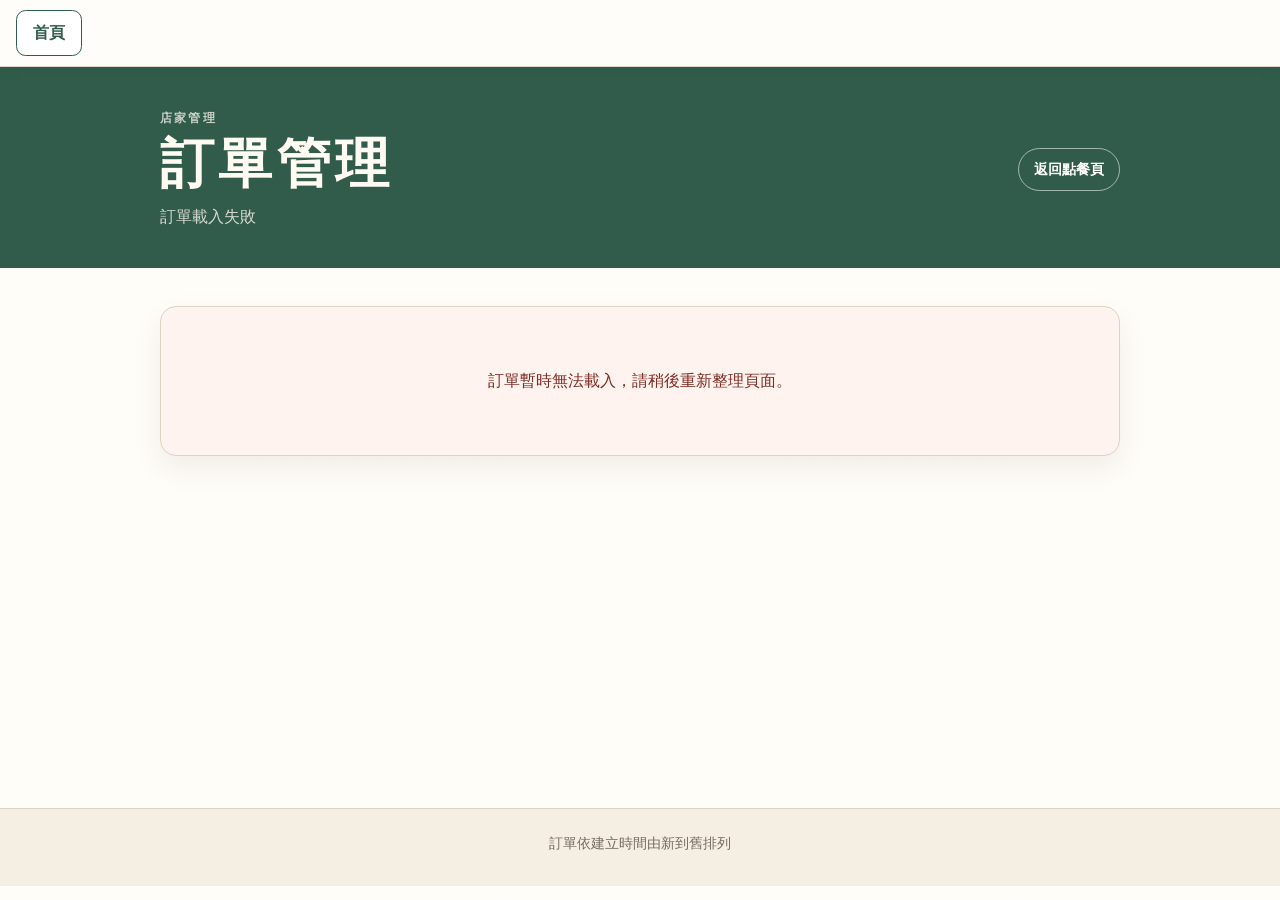
==== frontend/admin.html @ 34c6fdcf "Prepare AI menu ordering app for deployment" ====
<!doctype html>
<html lang="zh-Hant">
  <head>
    <meta charset="utf-8">
    <meta name="viewport" content="width=device-width, initial-scale=1">
    <meta name="description" content="AI 菜單點餐系統訂單管理後台">
    <title>訂單管理｜AI 菜單點餐系統</title>
    <link rel="stylesheet" href="/frontend/navigation.css">
    <link rel="stylesheet" href="./admin.css">
    <script src="./admin.js" defer></script>
  </head>
  <body>
    <nav class="top-home-nav" aria-label="主要導覽"><a href="/">首頁</a></nav>
    <header class="admin-header">
      <div class="header-inner">
        <div>
          <p class="eyebrow">店家管理</p>
          <h1>訂單管理</h1>
          <p id="order-summary" class="header-note">訂單載入中</p>
        </div>
        <a class="ordering-link" href="/frontend/">返回點餐頁</a>
      </div>
    </header>

    <main class="admin-main">
      <div id="orders-status" class="status-panel" role="status" aria-live="polite">
        <span class="loading-dot" aria-hidden="true"></span>
        <span>訂單載入中</span>
      </div>
      <section id="orders-list" class="orders-list" aria-label="訂單列表"></section>
    </main>

    <footer class="admin-footer">
      <p>訂單依建立時間由新到舊排列</p>
    </footer>
  </body>
</html>
---- frontend/navigation.css ----
.top-home-nav {
  position: sticky;
  top: 0;
  z-index: 50;
  padding: 0.65rem 1rem;
  border-bottom: 1px solid #ded4c8;
  background: rgba(255, 253, 249, 0.97);
  box-shadow: 0 0.2rem 0.8rem rgba(47, 41, 36, 0.08);
}

.top-home-nav a {
  display: inline-flex;
  align-items: center;
  min-height: 2.5rem;
  padding: 0.55rem 1rem;
  border: 1px solid #315c4b;
  border-radius: 0.6rem;
  color: #315c4b;
  background: #fff;
  font-family: "Microsoft JhengHei", sans-serif;
  font-weight: 900;
  text-decoration: none;
}

.top-home-nav a:hover,
.top-home-nav a:focus-visible {
  color: #fff;
  background: #315c4b;
}
---- frontend/admin.css ----
:root {
  color-scheme: light;
  --paper: #fffdf8;
  --paper-warm: #f5eee2;
  --ink: #2e2924;
  --muted: #746b62;
  --line: #ded2c2;
  --accent: #a33d2f;
  --accent-dark: #7f2c22;
  --leaf: #315c4b;
  --shadow: 0 12px 30px rgb(61 42 27 / 8%);
}

* {
  box-sizing: border-box;
}

body {
  min-width: 320px;
  min-height: 100vh;
  margin: 0;
  color: var(--ink);
  background:
    linear-gradient(rgb(255 253 248 / 94%), rgb(255 253 248 / 94%)),
    repeating-linear-gradient(90deg, transparent 0 23px, rgb(145 113 79 / 7%) 24px);
  font-family: "Noto Sans TC", "PingFang TC", "Microsoft JhengHei", sans-serif;
  line-height: 1.6;
}

.admin-header {
  color: #fffaf2;
  background: var(--leaf);
}

.header-inner {
  display: flex;
  width: min(100% - 40px, 960px);
  margin: 0 auto;
  padding: 42px 0 38px;
  align-items: center;
  justify-content: space-between;
  gap: 28px;
}

.eyebrow,
.header-note,
.admin-footer p {
  margin: 0;
}

.eyebrow {
  margin-bottom: 5px;
  color: rgb(255 250 242 / 74%);
  font-size: 0.76rem;
  font-weight: 800;
  letter-spacing: 0.18em;
}

h1 {
  margin: 0;
  font-size: clamp(2rem, 7vw, 3.4rem);
  line-height: 1.15;
  letter-spacing: 0.08em;
}

.header-note {
  margin-top: 8px;
  color: rgb(255 250 242 / 80%);
}

.ordering-link {
  flex: 0 0 auto;
  padding: 9px 15px;
  border: 1px solid rgb(255 255 255 / 55%);
  border-radius: 999px;
  color: #fff;
  text-decoration: none;
  font-size: 0.9rem;
  font-weight: 800;
}

.ordering-link:hover,
.ordering-link:focus-visible {
  color: var(--leaf);
  background: #fffaf2;
}

.admin-main {
  width: min(100% - 40px, 960px);
  min-height: 60vh;
  margin: 0 auto;
  padding: 38px 0 64px;
}

.status-panel {
  display: flex;
  min-height: 150px;
  padding: 30px;
  align-items: center;
  justify-content: center;
  gap: 12px;
  border: 1px solid var(--line);
  border-radius: 16px;
  color: var(--muted);
  background: var(--paper);
  box-shadow: var(--shadow);
  text-align: center;
}

.status-panel[data-state="error"] {
  color: var(--accent-dark);
  background: #fff3ef;
}

.status-panel[data-state="empty"] {
  color: var(--leaf);
}

.status-panel[hidden] {
  display: none;
}

.loading-dot {
  width: 10px;
  height: 10px;
  border-radius: 50%;
  background: var(--accent);
  animation: pulse 1.1s ease-in-out infinite;
}

.orders-list {
  display: grid;
  gap: 22px;
}

.order-card {
  overflow: hidden;
  border: 1px solid var(--line);
  border-radius: 16px;
  background: var(--paper);
  box-shadow: var(--shadow);
}

.order-card-header {
  display: grid;
  grid-template-columns: minmax(0, 1fr) auto;
  gap: 8px 24px;
  padding: 20px 22px;
  border-bottom: 1px solid var(--line);
  background: var(--paper-warm);
}

.order-title,
.customer-name,
.order-time,
.order-total {
  margin: 0;
}

.order-title {
  color: var(--accent-dark);
  font-size: 1.18rem;
  font-weight: 900;
}

.customer-name {
  font-size: 1rem;
  font-weight: 800;
}

.order-time {
  grid-column: 1;
  color: var(--muted);
  font-size: 0.86rem;
}

.order-total {
  align-self: center;
  grid-column: 2;
  grid-row: 1 / 3;
  color: var(--accent);
  font-size: 1.28rem;
  font-weight: 900;
  white-space: nowrap;
}

.order-items {
  margin: 0;
  padding: 0 22px;
  list-style: none;
}

.order-item {
  display: grid;
  grid-template-columns: minmax(0, 1fr) auto;
  gap: 4px 20px;
  padding: 16px 0;
  border-bottom: 1px solid var(--line);
}

.order-item:last-child {
  border-bottom: 0;
}

.item-name,
.item-details,
.item-subtotal {
  margin: 0;
}

.item-name {
  font-weight: 800;
}

.item-details {
  grid-column: 1;
  color: var(--muted);
  font-size: 0.84rem;
}

.item-subtotal {
  align-self: center;
  grid-column: 2;
  grid-row: 1 / 3;
  color: var(--accent-dark);
  font-weight: 900;
  white-space: nowrap;
}

.admin-footer {
  padding: 24px 20px 32px;
  border-top: 1px solid var(--line);
  color: var(--muted);
  background: var(--paper-warm);
  font-size: 0.85rem;
  text-align: center;
}

@keyframes pulse {
  0%,
  100% {
    opacity: 0.35;
    transform: scale(0.78);
  }

  50% {
    opacity: 1;
    transform: scale(1);
  }
}

@media (max-width: 600px) {
  .header-inner,
  .admin-main {
    width: min(100% - 28px, 960px);
  }

  .header-inner {
    align-items: flex-start;
    padding: 32px 0 30px;
    flex-direction: column;
    gap: 18px;
  }

  .admin-main {
    padding: 28px 0 48px;
  }

  .order-card-header {
    grid-template-columns: 1fr;
  }

  .order-time,
  .order-total {
    grid-column: 1;
    grid-row: auto;
  }

  .order-total {
    margin-top: 5px;
  }
}

@media (prefers-reduced-motion: reduce) {
  .loading-dot {
    animation: none;
  }
}
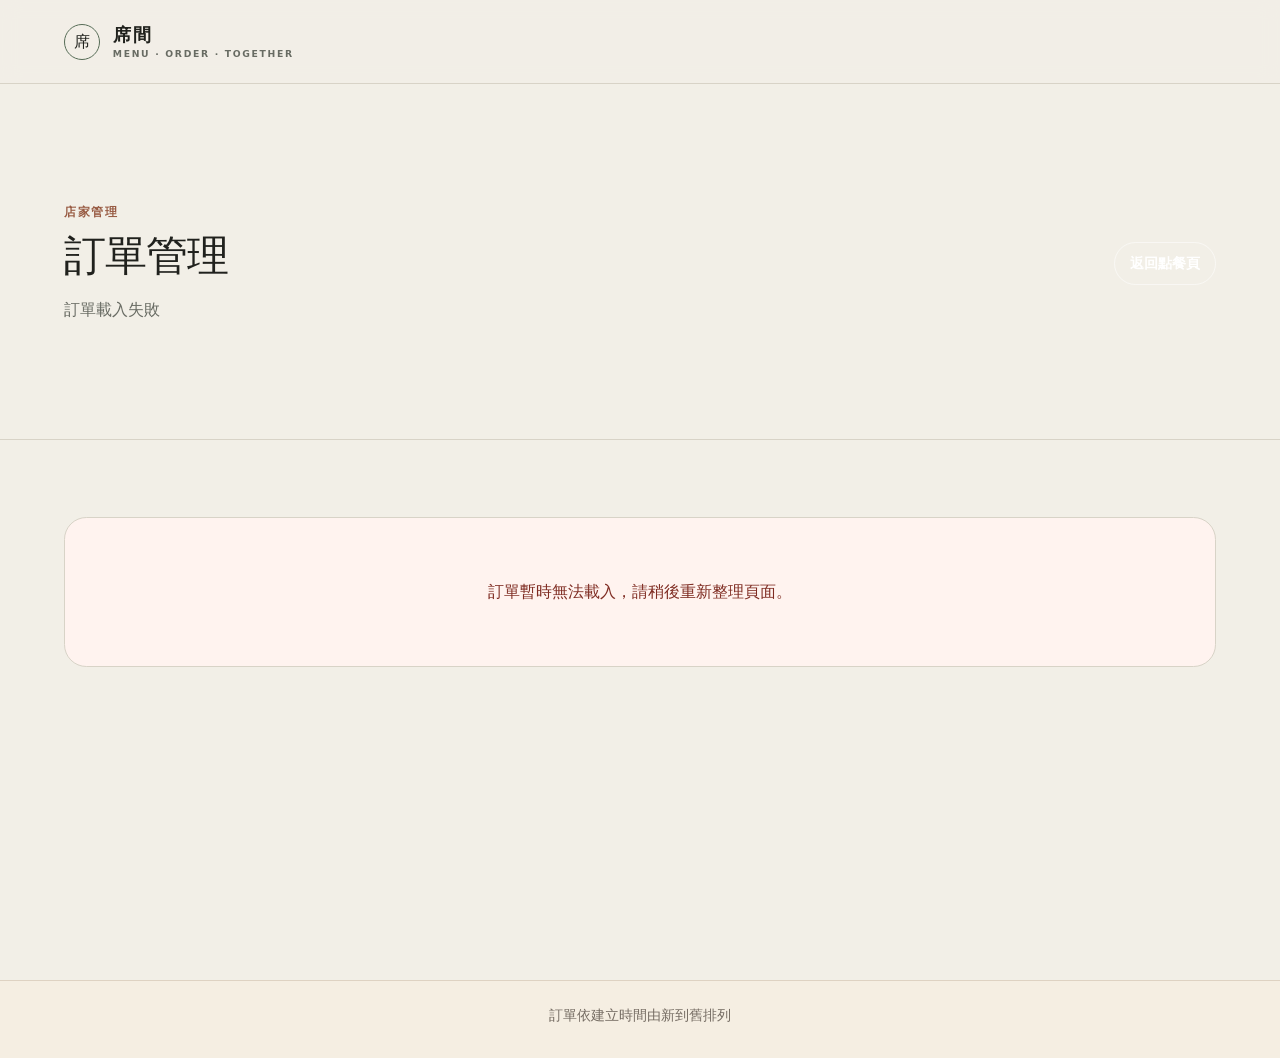
==== commit 48e5136d: "Add optional accounts and brand experience" ====
--- a/frontend/admin.html
+++ b/frontend/admin.html
@@ -3,14 +3,16 @@
   <head>
     <meta charset="utf-8">
     <meta name="viewport" content="width=device-width, initial-scale=1">
-    <meta name="description" content="AI 菜單點餐系統訂單管理後台">
-    <title>訂單管理｜AI 菜單點餐系統</title>
-    <link rel="stylesheet" href="/frontend/navigation.css">
+    <meta name="description" content="席間訂單管理後台">
+    <title>訂單管理｜席間</title>
+    <link rel="stylesheet" href="/frontend/design-system.css?v=20260811-1">
+    <link rel="stylesheet" href="/frontend/navigation.css?v=20260811-3">
     <link rel="stylesheet" href="./admin.css">
+    <link rel="stylesheet" href="/frontend/brand-pages.css?v=20260811-1">
     <script src="./admin.js" defer></script>
   </head>
   <body>
-    <nav class="top-home-nav" aria-label="主要導覽"><a href="/">首頁</a></nav>
+    <nav class="top-home-nav" aria-label="主要導覽"><a class="top-home-brand" href="/" aria-label="席間首頁"><span class="top-home-brand-mark" aria-hidden="true">席</span><span class="top-home-brand-name">席間<small>MENU · ORDER · TOGETHER</small></span></a></nav>
     <header class="admin-header">
       <div class="header-inner">
         <div>
--- a/frontend/design-system.css
+++ b/frontend/design-system.css
@@ -0,0 +1,96 @@
+:root {
+  color-scheme: light;
+  --color-bg: #f2efe7;
+  --color-surface: #faf8f2;
+  --color-surface-raised: #fffdf8;
+  --color-text: #20211d;
+  --color-muted: #686b63;
+  --color-line: #d8d3c7;
+  --color-line-strong: #bcb5a7;
+  --color-accent: #566b56;
+  --color-accent-strong: #354a3b;
+  --color-accent-soft: #e5ebe1;
+  --color-warm: #985b43;
+  --color-warm-soft: #f2e4dc;
+  --color-danger: #9a3f34;
+  --color-success: #315f48;
+  --font-sans: "Microsoft JhengHei", "PingFang TC", system-ui, sans-serif;
+  --font-serif: Georgia, "Noto Serif TC", serif;
+  --text-display: clamp(2.65rem, 8vw, 6.5rem);
+  --text-heading: clamp(2rem, 5vw, 3.6rem);
+  --text-title: clamp(1.35rem, 3vw, 1.8rem);
+  --text-body: 1rem;
+  --text-caption: 0.82rem;
+  --space-1: 0.25rem;
+  --space-2: 0.5rem;
+  --space-3: 0.75rem;
+  --space-4: 1rem;
+  --space-5: 1.5rem;
+  --space-6: 2rem;
+  --space-7: 3rem;
+  --space-8: 4.5rem;
+  --radius-sm: 0.55rem;
+  --radius-md: 0.9rem;
+  --radius-lg: 1.4rem;
+  --radius-pill: 999px;
+  --shadow-soft: 0 1rem 3rem rgba(49, 45, 37, 0.08);
+  --container: 72rem;
+  --container-narrow: 54rem;
+  --page-padding: clamp(1rem, 4vw, 2.5rem);
+  --motion-fast: 140ms;
+  --motion-normal: 280ms;
+  --motion-slow: 760ms;
+  --ease-standard: cubic-bezier(0.2, 0.75, 0.25, 1);
+  font-family: var(--font-sans);
+  color: var(--color-text);
+  background: var(--color-bg);
+}
+
+*, *::before, *::after { box-sizing: border-box; }
+html { scroll-behavior: smooth; }
+body { margin: 0; min-height: 100vh; background: var(--color-bg); }
+button, input, select, textarea { font: inherit; }
+button, a, input, select, textarea { -webkit-tap-highlight-color: transparent; }
+:focus-visible { outline: 3px solid color-mix(in srgb, var(--color-accent) 65%, white); outline-offset: 3px; }
+[hidden] { display: none !important; }
+
+.ds-container { width: min(100% - (2 * var(--page-padding)), var(--container)); margin-inline: auto; }
+.ds-container--narrow { max-width: var(--container-narrow); }
+.ds-surface, .ds-card { border: 1px solid var(--color-line); background: var(--color-surface); }
+.ds-surface { border-radius: var(--radius-lg); padding: clamp(1.25rem, 4vw, 2.5rem); }
+.ds-card { border-radius: var(--radius-md); padding: var(--space-5); }
+.ds-badge { display: inline-flex; align-items: center; min-height: 1.8rem; padding: 0.2rem 0.7rem; border-radius: var(--radius-pill); color: var(--color-accent-strong); background: var(--color-accent-soft); font-size: var(--text-caption); font-weight: 800; }
+
+.ds-button { display: inline-flex; align-items: center; justify-content: center; min-height: 2.9rem; border: 1px solid transparent; border-radius: var(--radius-pill); padding: 0.65rem 1.15rem; font-weight: 800; line-height: 1.2; text-align: center; text-decoration: none; cursor: pointer; transition: transform var(--motion-fast) var(--ease-standard), background var(--motion-fast), border-color var(--motion-fast); }
+.ds-button:hover { transform: translateY(-1px); }
+.ds-button--primary { color: #fffdf8; background: var(--color-accent-strong); }
+.ds-button--secondary { color: var(--color-text); border-color: var(--color-line-strong); background: transparent; }
+.ds-button--warm { color: #fff; background: var(--color-warm); }
+.ds-button:disabled, .ds-field:disabled { opacity: 0.55; cursor: not-allowed; transform: none; }
+
+.ds-field { width: 100%; min-height: 3rem; border: 1px solid var(--color-line-strong); border-radius: var(--radius-sm); padding: 0.7rem 0.85rem; color: var(--color-text); background: var(--color-surface-raised); transition: border-color var(--motion-fast), box-shadow var(--motion-fast); }
+.ds-field:focus { border-color: var(--color-accent); box-shadow: 0 0 0 3px color-mix(in srgb, var(--color-accent) 16%, transparent); outline: 0; }
+textarea.ds-field { min-height: 7rem; resize: vertical; }
+.ds-label { display: block; margin-bottom: var(--space-2); font-weight: 800; }
+
+.ds-nav { display: flex; align-items: center; justify-content: space-between; gap: var(--space-4); min-height: 4rem; }
+.ds-modal { width: min(calc(100% - 2rem), 32rem); border: 1px solid var(--color-line); border-radius: var(--radius-lg); padding: var(--space-6); color: var(--color-text); background: var(--color-surface-raised); box-shadow: var(--shadow-soft); }
+.ds-modal::backdrop { background: rgba(24, 25, 21, 0.5); }
+.ds-toast, .ds-state { border-radius: var(--radius-md); padding: var(--space-4); }
+.ds-toast { position: fixed; right: var(--page-padding); bottom: var(--page-padding); z-index: 50; max-width: min(24rem, calc(100% - 2rem)); box-shadow: var(--shadow-soft); background: var(--color-surface-raised); }
+.ds-state--success { color: var(--color-success); background: #e4f0e8; }
+.ds-state--error { color: var(--color-danger); background: #f5e4e0; }
+.ds-empty { padding: var(--space-7) var(--space-5); text-align: center; color: var(--color-muted); }
+.ds-loading { display: inline-flex; align-items: center; gap: var(--space-3); color: var(--color-muted); }
+.ds-loading::before { width: 1rem; height: 1rem; border: 2px solid var(--color-line); border-top-color: var(--color-accent); border-radius: 50%; content: ""; animation: ds-spin 700ms linear infinite; }
+@keyframes ds-spin { to { transform: rotate(1turn); } }
+
+@media (max-width: 680px) {
+  .ds-button { width: 100%; min-height: 3.1rem; }
+  .ds-toast { left: 1rem; right: 1rem; }
+}
+
+@media (prefers-reduced-motion: reduce) {
+  html { scroll-behavior: auto; }
+  *, *::before, *::after { scroll-behavior: auto !important; animation-duration: 0.01ms !important; animation-iteration-count: 1 !important; transition-duration: 0.01ms !important; }
+}
--- a/frontend/navigation.css
+++ b/frontend/navigation.css
@@ -2,28 +2,68 @@
   position: sticky;
   top: 0;
   z-index: 50;
-  padding: 0.65rem 1rem;
-  border-bottom: 1px solid #ded4c8;
-  background: rgba(255, 253, 249, 0.97);
-  box-shadow: 0 0.2rem 0.8rem rgba(47, 41, 36, 0.08);
+  display: flex;
+  align-items: center;
+  min-height: 5.25rem;
+  padding-inline: max(var(--page-padding), calc((100% - var(--container)) / 2));
+  border-bottom: 1px solid var(--color-line);
+  background: color-mix(in srgb, var(--color-bg) 94%, transparent);
+  backdrop-filter: blur(0.6rem);
 }
 
-.top-home-nav a {
+.top-home-brand {
   display: inline-flex;
   align-items: center;
-  min-height: 2.5rem;
-  padding: 0.55rem 1rem;
-  border: 1px solid #315c4b;
-  border-radius: 0.6rem;
-  color: #315c4b;
-  background: #fff;
-  font-family: "Microsoft JhengHei", sans-serif;
-  font-weight: 900;
+  gap: 0.8rem;
+  min-height: 2.75rem;
+  color: var(--color-text);
   text-decoration: none;
 }
 
-.top-home-nav a:hover,
-.top-home-nav a:focus-visible {
-  color: #fff;
-  background: #315c4b;
+.top-home-brand-mark {
+  display: grid;
+  place-items: center;
+  width: 2.25rem;
+  height: 2.25rem;
+  border: 1px solid var(--color-accent);
+  border-radius: 50%;
+  color: var(--color-text);
+  font-family: var(--font-serif);
+  font-size: 1rem;
+  transition: color var(--motion-fast), background var(--motion-fast), transform var(--motion-normal) var(--ease-standard);
 }
+
+.top-home-brand-name {
+  font-family: var(--font-serif);
+  font-size: 1.15rem;
+  font-weight: 600;
+  letter-spacing: 0.12em;
+  line-height: 1.2;
+}
+
+.top-home-brand-name small {
+  display: block;
+  margin-top: 0.15rem;
+  color: var(--color-muted);
+  font-family: var(--font-sans);
+  font-size: 0.58rem;
+  font-weight: 800;
+  letter-spacing: 0.18em;
+}
+
+.top-home-brand:hover .top-home-brand-mark,
+.top-home-brand:focus-visible .top-home-brand-mark {
+  color: var(--color-surface-raised);
+  background: var(--color-accent-strong);
+  transform: rotate(-5deg);
+}
+
+@media (max-width: 560px) {
+  .top-home-nav { min-height: 4.75rem; }
+  .top-home-brand-name small { display: none; }
+}
+
+@media (prefers-reduced-motion: reduce) {
+  .top-home-nav { backdrop-filter: none; }
+  .top-home-brand-mark { transform: none; }
+}
--- a/frontend/brand-pages.css
+++ b/frontend/brand-pages.css
@@ -0,0 +1,458 @@
+body {
+  color: var(--color-text);
+  background: var(--color-bg);
+  animation: page-enter 320ms var(--ease-standard) both;
+}
+
+@keyframes page-enter {
+  from { opacity: 0; transform: translateY(0.35rem); }
+  to { opacity: 1; transform: none; }
+}
+
+.site-header,
+.admin-header,
+.my-header {
+  border-bottom: 1px solid var(--color-line);
+  padding: clamp(2.75rem, 6vw, 5rem) var(--page-padding);
+  color: var(--color-text);
+  background: transparent;
+}
+
+.site-header .header-inner,
+.admin-header .header-inner,
+.my-header {
+  width: min(100%, var(--container));
+  margin-inline: auto;
+}
+
+.site-header .eyebrow,
+.site-header .header-inner > p:first-child,
+.admin-header .eyebrow,
+.my-header > p:first-child {
+  margin: 0 0 0.65rem;
+  color: var(--color-warm);
+  font-size: 0.72rem;
+  font-weight: 900;
+  letter-spacing: 0.15em;
+  text-transform: uppercase;
+}
+
+.site-header h1,
+.admin-header h1,
+.my-header h1 {
+  max-width: 20ch;
+  margin: 0;
+  font-family: var(--font-serif);
+  font-size: clamp(1.95rem, 3.4vw, 2.65rem);
+  font-weight: 500;
+  line-height: 1.14;
+  letter-spacing: -0.025em;
+  text-wrap: balance;
+}
+
+.site-header .header-inner > p:last-child,
+.admin-header .header-note,
+.my-header > p:last-child {
+  max-width: 42rem;
+  margin: 1rem 0 0;
+  color: var(--color-muted);
+  font-size: 1rem;
+  line-height: 1.75;
+}
+
+.upload-shell,
+.page-shell,
+.my-shell,
+.admin-main,
+.menu-shell {
+  width: min(100% - (2 * var(--page-padding)), var(--container));
+  max-width: var(--container);
+  margin-inline: auto;
+  padding-block: clamp(2.5rem, 6vw, 5rem);
+}
+
+.upload-panel,
+.code-panel,
+.menu-section,
+.order-card,
+.group-heading,
+.store-heading,
+.summary-section,
+.item-summary-section,
+.text-summary-section,
+.my-card,
+.my-empty,
+.status-panel,
+.cart-panel,
+.qr-panel {
+  border-color: var(--color-line);
+  border-radius: var(--radius-lg);
+  background: var(--color-surface-raised);
+  box-shadow: none;
+}
+
+.upload-panel {
+  border: 0;
+  padding: 0;
+  background: transparent;
+}
+
+.panel-heading,
+.section-heading,
+.menu-heading,
+.order-heading {
+  border-color: var(--color-line);
+}
+
+.panel-heading > p,
+.menu-heading > p,
+.group-heading > p,
+.store-heading p:first-child,
+#order-mode-label {
+  color: var(--color-warm);
+  font-size: 0.72rem;
+  font-weight: 900;
+  letter-spacing: 0.12em;
+}
+
+.panel-heading h2,
+.recognition-result > h2,
+.code-panel h2,
+.menu-heading h2,
+.order-heading h2,
+.group-heading h2,
+.store-heading h2,
+.section-heading h2,
+.my-card h2,
+.my-empty h2 {
+  color: var(--color-text);
+  font-family: var(--font-serif);
+  font-size: clamp(1.25rem, 2.1vw, 1.65rem);
+  font-weight: 500;
+  line-height: 1.25;
+  letter-spacing: -0.02em;
+}
+
+.menu-category h3,
+.recognized-category > h3,
+.summary-section > h2,
+.item-summary-section > h2,
+.text-summary-section h2 {
+  font-family: var(--font-serif);
+  font-size: clamp(1.1rem, 1.8vw, 1.35rem);
+  font-weight: 500;
+  line-height: 1.3;
+  letter-spacing: -0.01em;
+}
+
+.upload-hero { padding-block: clamp(2.5rem, 5vw, 4.5rem); }
+
+.upload-hero-inner {
+  display: grid;
+  grid-template-columns: minmax(0, 0.9fr) minmax(20rem, 1.1fr);
+  align-items: center;
+  gap: clamp(2rem, 8vw, 7rem);
+  width: min(100%, var(--container));
+  margin-inline: auto;
+}
+
+.upload-hero .header-inner { width: auto; margin: 0; }
+.upload-hero .header-inner > p:last-child { max-width: 34rem; }
+
+.upload-hero-art {
+  --upload-x: 0px;
+  --upload-y: 0px;
+  position: relative;
+  display: grid;
+  place-items: center;
+  min-height: 23rem;
+  isolation: isolate;
+}
+
+.upload-hero-art::before {
+  position: absolute;
+  width: min(72%, 22rem);
+  aspect-ratio: 1;
+  border-radius: 48% 52% 42% 58% / 58% 42% 58% 42%;
+  background: var(--color-accent-soft);
+  transform: translate3d(calc(var(--upload-x) * -0.45), calc(var(--upload-y) * -0.45), 0) rotate(-6deg);
+  transition: transform 650ms var(--ease-standard);
+  content: "";
+}
+
+.upload-art-sheet {
+  position: relative;
+  z-index: 1;
+  width: min(78%, 24rem);
+  margin: 0;
+  border: 1px solid var(--color-line);
+  padding: clamp(1.35rem, 3vw, 2rem);
+  background: var(--color-surface-raised);
+  box-shadow: var(--shadow-soft);
+  transform: translate3d(var(--upload-x), var(--upload-y), 0) rotate(1.5deg);
+  transition: transform 600ms var(--ease-standard);
+}
+
+.upload-art-sheet > p {
+  margin: 0 0 1rem;
+  color: var(--color-warm);
+  font-size: 0.62rem;
+  font-weight: 900;
+  letter-spacing: 0.14em;
+}
+
+.upload-art-sheet h2 {
+  margin: 0 0 1.3rem;
+  font-family: var(--font-serif);
+  font-size: clamp(1.35rem, 2.4vw, 1.8rem);
+  font-weight: 500;
+}
+
+.upload-art-sheet div {
+  display: grid;
+  grid-template-columns: 2rem 1fr auto;
+  gap: 0.7rem;
+  border-top: 1px solid var(--color-line);
+  padding-block: 0.75rem;
+  font-size: 0.78rem;
+}
+
+.upload-art-sheet div span { color: var(--color-muted); font-size: 0.65rem; }
+.upload-art-sheet div i { color: var(--color-warm); font-style: normal; }
+
+.upload-art-word,
+.upload-art-note {
+  position: absolute;
+  z-index: 2;
+  color: var(--color-text);
+  font-family: var(--font-serif);
+  font-weight: 700;
+  letter-spacing: 0.08em;
+  pointer-events: none;
+  transition: transform 650ms var(--ease-standard);
+}
+
+.upload-art-word { top: 7%; right: 2%; font-size: clamp(1.35rem, 3vw, 2.1rem); transform: translate3d(calc(var(--upload-x) * 0.7), calc(var(--upload-y) * 0.7), 0); }
+.upload-art-note { bottom: 5%; left: 0; color: var(--color-muted); font-family: var(--font-sans); font-size: 0.62rem; transform: translate3d(calc(var(--upload-x) * -0.7), calc(var(--upload-y) * -0.7), 0); }
+
+input,
+select,
+textarea {
+  border-color: var(--color-line-strong);
+  border-radius: var(--radius-sm);
+  color: var(--color-text);
+  background: var(--color-surface-raised);
+  transition: border-color var(--motion-fast), box-shadow var(--motion-fast), background var(--motion-fast);
+}
+
+input:focus,
+select:focus,
+textarea:focus {
+  border-color: var(--color-accent);
+  box-shadow: 0 0 0 3px color-mix(in srgb, var(--color-accent) 15%, transparent);
+  outline: 0;
+}
+
+button,
+.created-primary-action,
+.created-secondary-action,
+.back-link,
+.ordering-link,
+.store-heading nav a,
+.qr-panel a {
+  border-radius: var(--radius-pill);
+  font-weight: 900;
+  transition: color var(--motion-fast), background var(--motion-fast), border-color var(--motion-fast), transform var(--motion-fast) var(--ease-standard);
+}
+
+button:hover:not(:disabled),
+.created-primary-action:hover,
+.created-secondary-action:hover,
+.back-link:hover,
+.ordering-link:hover,
+.store-heading nav a:hover,
+.qr-panel a:hover { transform: translateY(-1px); }
+
+#upload-button,
+#confirm-button,
+#store-button,
+#submit-order,
+#copy-summary,
+#download-excel,
+.created-primary-action {
+  border-color: var(--color-accent-strong);
+  color: #fffdf8;
+  background: var(--color-accent-strong);
+}
+
+#upload-button:hover:not(:disabled),
+#confirm-button:hover:not(:disabled),
+#store-button:hover:not(:disabled),
+#submit-order:hover:not(:disabled),
+#copy-summary:hover:not(:disabled),
+#download-excel:hover:not(:disabled),
+.created-primary-action:hover { background: #2d4033; }
+
+button:disabled { opacity: 0.5; cursor: not-allowed; transform: none; }
+
+.file-picker {
+  position: relative;
+  display: grid;
+  justify-items: center;
+  min-height: 15rem;
+  border: 1px dashed var(--color-line-strong);
+  border-radius: var(--radius-lg);
+  padding: clamp(2rem, 5vw, 3.5rem);
+  color: var(--color-text);
+  background: color-mix(in srgb, var(--color-accent-soft) 45%, var(--color-surface-raised));
+  text-align: center;
+  transition: border-color var(--motion-normal), background var(--motion-normal), transform var(--motion-normal) var(--ease-standard);
+}
+
+.file-picker::before {
+  display: grid;
+  place-items: center;
+  width: 3rem;
+  height: 3rem;
+  margin-bottom: 1rem;
+  border-radius: 50%;
+  color: #fff;
+  background: var(--color-accent-strong);
+  font-size: 1.3rem;
+  content: "↥";
+}
+
+.file-picker:hover,
+.file-picker:focus-within,
+.file-picker.is-dragover {
+  border-color: var(--color-accent);
+  background: var(--color-accent-soft);
+  transform: translateY(-0.15rem);
+}
+
+.file-picker.is-dragover { border-style: solid; }
+.file-picker-title { color: var(--color-text); font-size: 1.15rem; }
+.file-picker-note { color: var(--color-muted); }
+
+#menu-file {
+  position: absolute;
+  width: 1px;
+  height: 1px;
+  overflow: hidden;
+  clip-path: inset(50%);
+  white-space: nowrap;
+}
+
+.file-summary {
+  display: grid;
+  grid-template-columns: 1fr auto;
+  align-items: center;
+  gap: 1rem;
+  border: 1px solid var(--color-line);
+  border-radius: var(--radius-md);
+  padding: 1rem 1.2rem;
+  background: var(--color-surface-raised);
+}
+
+.file-summary-info { display: grid; gap: 0.2rem; }
+.file-summary-actions { display: flex; gap: 0.5rem; }
+.file-summary-actions button { min-height: 2.6rem; border: 1px solid var(--color-line-strong); padding: 0.45rem 0.8rem; color: var(--color-text); background: transparent; font-size: 0.78rem; }
+
+.menu-preview-panel,
+.recognition-result,
+.scope-note,
+.group-created,
+.group-filter-panel,
+.recognized-category {
+  border-color: var(--color-line);
+  border-radius: var(--radius-lg);
+  background: var(--color-surface-raised);
+}
+
+.scope-note { border: 1px solid var(--color-line); padding: 1.25rem 1.5rem; }
+.menu-preview-stage { border-color: var(--color-line); border-radius: var(--radius-md); background: var(--color-bg); }
+.recognized-item, .group-variant-group, .store-variant-group { border-color: var(--color-line); border-radius: var(--radius-md); background: var(--color-surface); }
+
+.processing-steps {
+  display: grid;
+  grid-template-columns: repeat(3, 1fr);
+  gap: 0.5rem;
+  margin-top: 1rem;
+}
+
+.processing-steps span {
+  border-top: 2px solid var(--color-line);
+  padding-top: 0.55rem;
+  color: var(--color-muted);
+  font-size: 0.72rem;
+  transition: color var(--motion-fast), border-color var(--motion-fast);
+}
+
+.processing-steps[data-step="reading"] span:first-child,
+.processing-steps[data-step="organizing"] span:nth-child(-n+2),
+.processing-steps[data-step="done"] span { border-color: var(--color-accent); color: var(--color-accent-strong); }
+
+.code-panel { max-width: 47rem; margin-inline: auto; padding: clamp(1.5rem, 4vw, 2.5rem); }
+.code-entry button { border-color: var(--color-accent-strong); color: #fff; background: var(--color-accent-strong); }
+
+.menu-category h3 { border-color: var(--color-line); font-family: var(--font-serif); font-weight: 500; }
+.menu-item, .menu-variant-item, .menu-variant-option { border-color: var(--color-line); background: var(--color-surface-raised); }
+.menu-variant-option:hover, .menu-item:hover { background: var(--color-accent-soft); }
+.quantity-control button { border-color: var(--color-accent); border-radius: 50%; color: var(--color-accent-strong); background: transparent; }
+.quantity-control button:hover:not(:disabled) { color: #fff; background: var(--color-accent-strong); }
+.price-area span, .variant-summary, .cart-total strong { color: var(--color-warm); }
+
+.cart-panel { border: 1px solid var(--color-line); }
+.cart-panel h2, .cart-panel h3 { font-family: var(--font-serif); font-weight: 500; }
+.cart-total, .cart-total-row { border-color: var(--color-line); }
+
+.group-heading,
+.store-heading { border: 1px solid var(--color-line); padding: clamp(1.25rem, 4vw, 2.25rem); }
+.summary-bar { border-radius: var(--radius-md); color: var(--color-accent-strong); background: var(--color-accent-soft); }
+.summary-item, .order-card { border-color: var(--color-line); border-radius: var(--radius-md); background: var(--color-surface-raised); }
+.summary-demand { border-color: var(--color-line); background: var(--color-surface); }
+#close-group { border-color: color-mix(in srgb, var(--color-danger) 45%, var(--color-line)); color: var(--color-danger); background: transparent; }
+#text-summary { border-color: var(--color-line); background: var(--color-surface); }
+
+.my-header { max-width: none; }
+.my-shell { max-width: var(--container-narrow); }
+.my-list { gap: 1rem; }
+.my-card { padding: 1.4rem; }
+
+.status[data-state="loading"],
+.upload-status[data-state="loading"],
+.review-status[data-state="loading"],
+.action-status[data-state="loading"],
+.my-status { color: var(--color-muted); background: var(--color-accent-soft); }
+.status[data-state="error"],
+.upload-status[data-state="error"],
+.review-status[data-state="error"],
+.action-status[data-state="error"] { color: var(--color-danger); background: #f5e4e0; }
+.upload-status[data-state="success"],
+.review-status[data-state="success"],
+.action-status[data-state="success"] { color: var(--color-success); background: #e4f0e8; }
+
+@media (max-width: 820px) {
+  .site-header, .admin-header, .my-header { padding-block: 2.75rem; }
+  .upload-hero-inner { grid-template-columns: 1fr; gap: 1.5rem; }
+  .upload-hero-art { min-height: 21rem; }
+  .file-picker { min-height: 12rem; }
+}
+
+@media (max-width: 560px) {
+  .site-header h1, .admin-header h1, .my-header h1 { font-size: clamp(1.75rem, 8vw, 2.15rem); }
+  .upload-hero-art { min-height: 18rem; }
+  .upload-art-sheet { width: min(84%, 22rem); padding: 1.1rem; }
+  .upload-art-word { top: 2%; }
+  .upload-shell, .page-shell, .my-shell, .admin-main, .menu-shell { padding-block: 2rem; }
+  .file-summary { grid-template-columns: 1fr; }
+  .file-summary-actions, .file-summary-actions button { width: 100%; }
+  .processing-steps { grid-template-columns: 1fr; }
+  .processing-steps span { border-top: 0; border-left: 2px solid var(--color-line); padding: 0.2rem 0 0.2rem 0.7rem; }
+}
+
+@media (prefers-reduced-motion: reduce) {
+  body { animation: none; }
+  .file-picker { transform: none; }
+  .upload-hero-art::before, .upload-art-sheet, .upload-art-word, .upload-art-note { transform: none; }
+}
